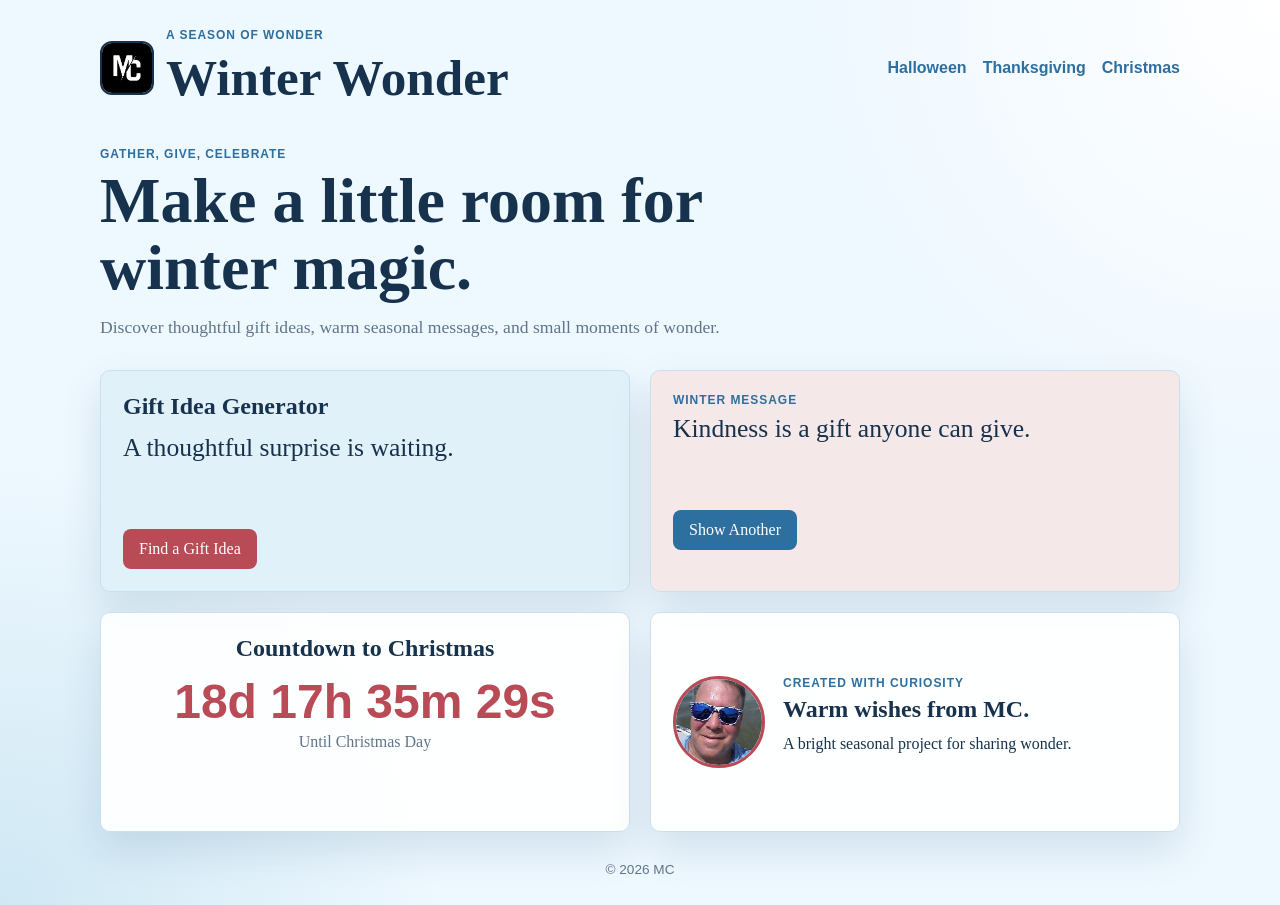
==== christmas/index.html @ c1e941e4 "Add Christmas holiday project" ====
<!DOCTYPE html>
<html lang="en">
	<head>
		<meta charset="UTF-8" />
		<meta name="viewport" content="width=device-width, initial-scale=1.0" />
		<title>Winter Wonder</title>
		<link rel="stylesheet" href="style.css" />
	</head>
	<body>
		<div class="snow-layer" aria-hidden="true"></div>

		<div class="page-shell">
			<header class="site-header">
				<div class="brand-lockup">
					<img src="../mc-logo.jpg" alt="MC logo" class="brand-logo" />
					<div>
						<p class="eyebrow">A season of wonder</p>
						<h1>Winter Wonder</h1>
					</div>
				</div>

				<nav class="page-nav" aria-label="Holiday projects">
					<a href="../index.html">Halloween</a>
					<a href="../thanksgiving/index.html">Thanksgiving</a>
					<a href="index.html" aria-current="page">Christmas</a>
				</nav>
			</header>

			<main>
				<section class="hero-panel">
					<p class="eyebrow">Gather, give, celebrate</p>
					<h2>Make a little room for winter magic.</h2>
					<p>Discover thoughtful gift ideas, warm seasonal messages, and small moments of wonder.</p>
				</section>

				<section class="content-grid">
					<section class="card gift-card">
						<h2>Gift Idea Generator</h2>
						<p id="gift-output">A thoughtful surprise is waiting.</p>
						<button id="gift-button">Find a Gift Idea</button>
					</section>

					<section class="card message-card">
						<p class="eyebrow">Winter message</p>
						<p id="message-output">Kindness is a gift anyone can give.</p>
						<button id="message-button">Show Another</button>
					</section>

					<section class="card countdown-card">
						<h2>Countdown to Christmas</h2>
						<p id="christmas-countdown" class="countdown">Loading...</p>
						<p class="muted">Until Christmas Day</p>
					</section>

					<section class="card creator-card">
						<img src="../mc-pic.jpg" alt="Photo of the creator" class="creator-photo" />
						<div>
							<p class="eyebrow">Created with curiosity</p>
							<h2>Warm wishes from MC.</h2>
							<p>A bright seasonal project for sharing wonder.</p>
						</div>
					</section>
				</section>
			</main>

			<footer>&copy; 2026 MC</footer>
		</div>

		<script src="script.js"></script>
	</body>
</html>
---- christmas/style.css ----
:root {
	--ink: #17324d;
	--muted: #60758a;
	--ice: #eef8ff;
	--card: rgba(255, 255, 255, 0.9);
	--blue: #2d6f9f;
	--red: #b84b55;
	--line: #c9e0ef;
	--shadow: 0 18px 40px rgba(36, 86, 120, 0.14);
}

* {
	box-sizing: border-box;
}

body {
	margin: 0;
	min-width: 320px;
	background: var(--ice);
	color: var(--ink);
	font-family: Georgia, serif;
	overflow-x: hidden;
	background-image: radial-gradient(circle at top right, #ffffff 0, transparent 30%),
		radial-gradient(circle at bottom left, #cfe8f4 0, transparent 28%);
}

button,
input {
	font: inherit;
}

button {
	border: 0;
	border-radius: 8px;
	padding: 11px 16px;
	background: var(--red);
	color: white;
	cursor: pointer;
}

button:hover {
	background: #963a45;
}

.snow-layer {
	position: fixed;
	inset: 0;
	z-index: 0;
	overflow: hidden;
	pointer-events: none;
}

.snowball {
	position: absolute;
	top: -30px;
	left: var(--left);
	width: var(--size);
	height: var(--size);
	border: 1px solid rgba(45, 111, 159, 0.15);
	border-radius: 50%;
	background: white;
	opacity: 0.8;
	animation: snow-fall var(--duration) linear var(--delay) infinite;
}

@keyframes snow-fall {
	0% {
		transform: translate3d(0, -40px, 0);
	}

	50% {
		transform: translate3d(var(--sway), 55vh, 0);
	}

	100% {
		transform: translate3d(calc(var(--sway) * -1), 110vh, 0);
	}
}

.page-shell {
	position: relative;
	z-index: 1;
	width: min(1080px, 100% - 32px);
	margin: 0 auto;
	padding: 28px 0;
}

.site-header,
.brand-lockup,
.page-nav {
	display: flex;
	align-items: center;
}

.site-header {
	justify-content: space-between;
	gap: 24px;
	margin-bottom: 40px;
}

.brand-lockup {
	gap: 12px;
}

.brand-logo {
	width: 54px;
	height: 54px;
	border: 2px solid var(--ink);
	border-radius: 12px;
	object-fit: cover;
}

h1,
h2,
p {
	margin-top: 0;
}

h1 {
	margin-bottom: 0;
	font-size: clamp(1.8rem, 5vw, 3.2rem);
}

h2 {
	margin-bottom: 12px;
}

.eyebrow {
	margin-bottom: 6px;
	color: var(--blue);
	font-family: Arial, sans-serif;
	font-size: 0.75rem;
	font-weight: 700;
	letter-spacing: 0.08em;
	text-transform: uppercase;
}

.page-nav {
	gap: 16px;
	font-family: Arial, sans-serif;
}

.page-nav a {
	color: var(--blue);
	font-weight: 700;
	text-decoration: none;
}

.page-nav a:hover {
	text-decoration: underline;
}

.hero-panel {
	max-width: 720px;
	margin-bottom: 28px;
}

.hero-panel h2 {
	font-size: clamp(2rem, 5vw, 4.2rem);
	line-height: 1.05;
}

.hero-panel p:last-child {
	max-width: 620px;
	color: var(--muted);
	font-size: 1.1rem;
	line-height: 1.6;
}

.content-grid {
	display: grid;
	grid-template-columns: repeat(2, minmax(0, 1fr));
	gap: 20px;
}

.card {
	min-height: 220px;
	padding: 22px;
	border: 1px solid var(--line);
	border-radius: 10px;
	background: var(--card);
	box-shadow: var(--shadow);
}

.gift-card {
	background: #e1f1fa;
}

.gift-card p,
.message-card #message-output {
	min-height: 72px;
	font-size: 1.6rem;
	line-height: 1.25;
}

.message-card {
	background: #f5e8e9;
}

.message-card button {
	background: var(--blue);
}

.countdown-card {
	text-align: center;
}

.countdown {
	margin-bottom: 4px;
	color: var(--red);
	font-family: Arial, sans-serif;
	font-size: clamp(1.8rem, 4vw, 3rem);
	font-weight: 700;
}

.muted {
	color: var(--muted);
}

.creator-card {
	display: flex;
	align-items: center;
	gap: 18px;
}

.creator-photo {
	width: 92px;
	height: 92px;
	flex: 0 0 auto;
	border: 3px solid var(--red);
	border-radius: 50%;
	object-fit: cover;
}

footer {
	margin-top: 30px;
	color: var(--muted);
	font-family: Arial, sans-serif;
	font-size: 0.85rem;
	text-align: center;
}

@media (prefers-reduced-motion: reduce) {
	.snow-layer {
		display: none;
	}
}

@media (max-width: 700px) {
	.page-shell {
		width: min(100% - 24px, 560px);
		padding-top: 18px;
	}

	.site-header {
		align-items: stretch;
		flex-direction: column;
		margin-bottom: 28px;
	}

	.page-nav {
		justify-content: space-between;
		gap: 8px;
	}

	.content-grid {
		grid-template-columns: 1fr;
	}

	.creator-card {
		align-items: stretch;
		flex-direction: column;
		text-align: center;
	}

	.creator-photo {
		margin: 0 auto;
	}
}
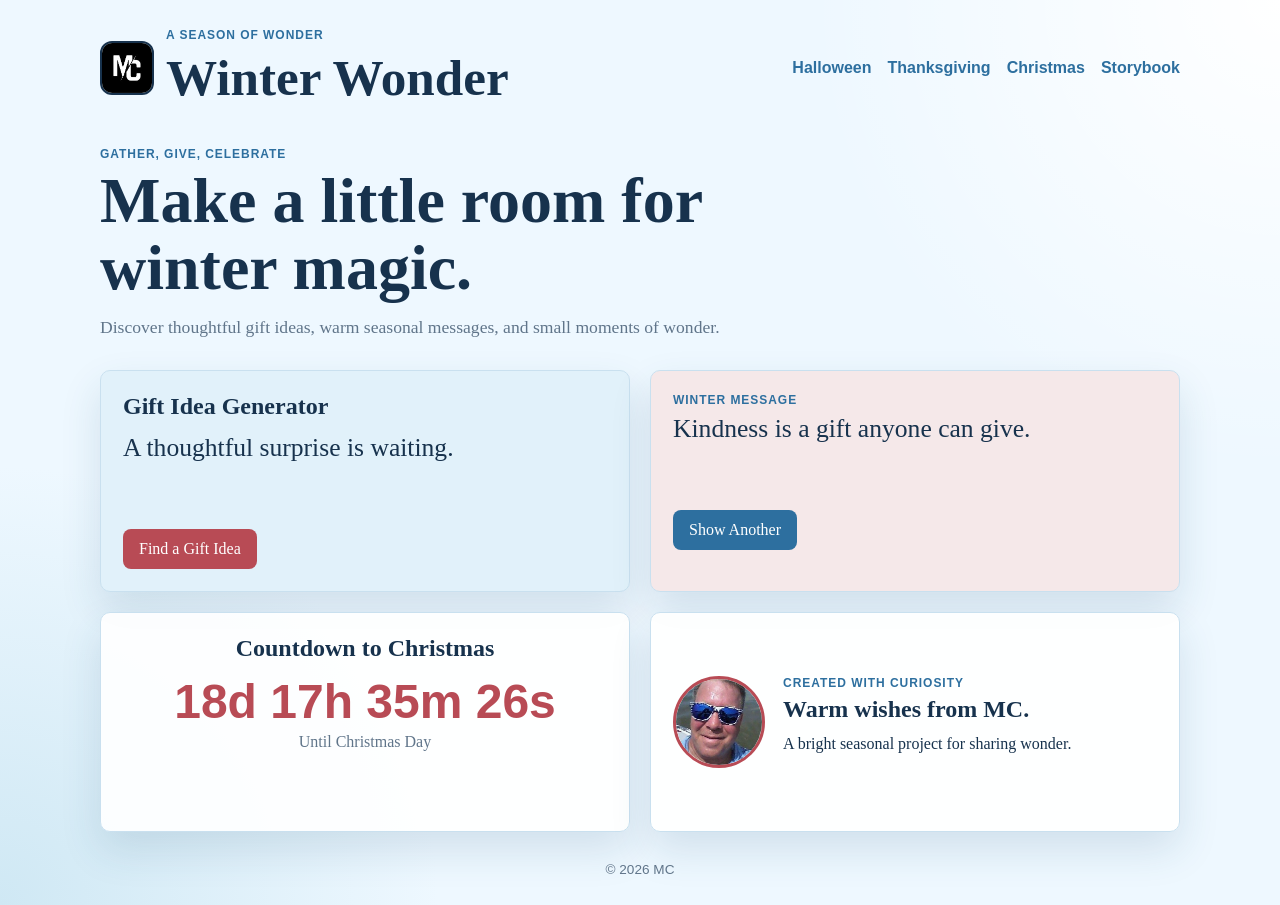
==== commit ed483209: "Add Christmas storybook experience" ====
--- a/christmas/index.html
+++ b/christmas/index.html
@@ -23,6 +23,7 @@
 					<a href="../index.html">Halloween</a>
 					<a href="../thanksgiving/index.html">Thanksgiving</a>
 					<a href="index.html" aria-current="page">Christmas</a>
+					<a href="storybook.html">Storybook</a>
 				</nav>
 			</header>
 
